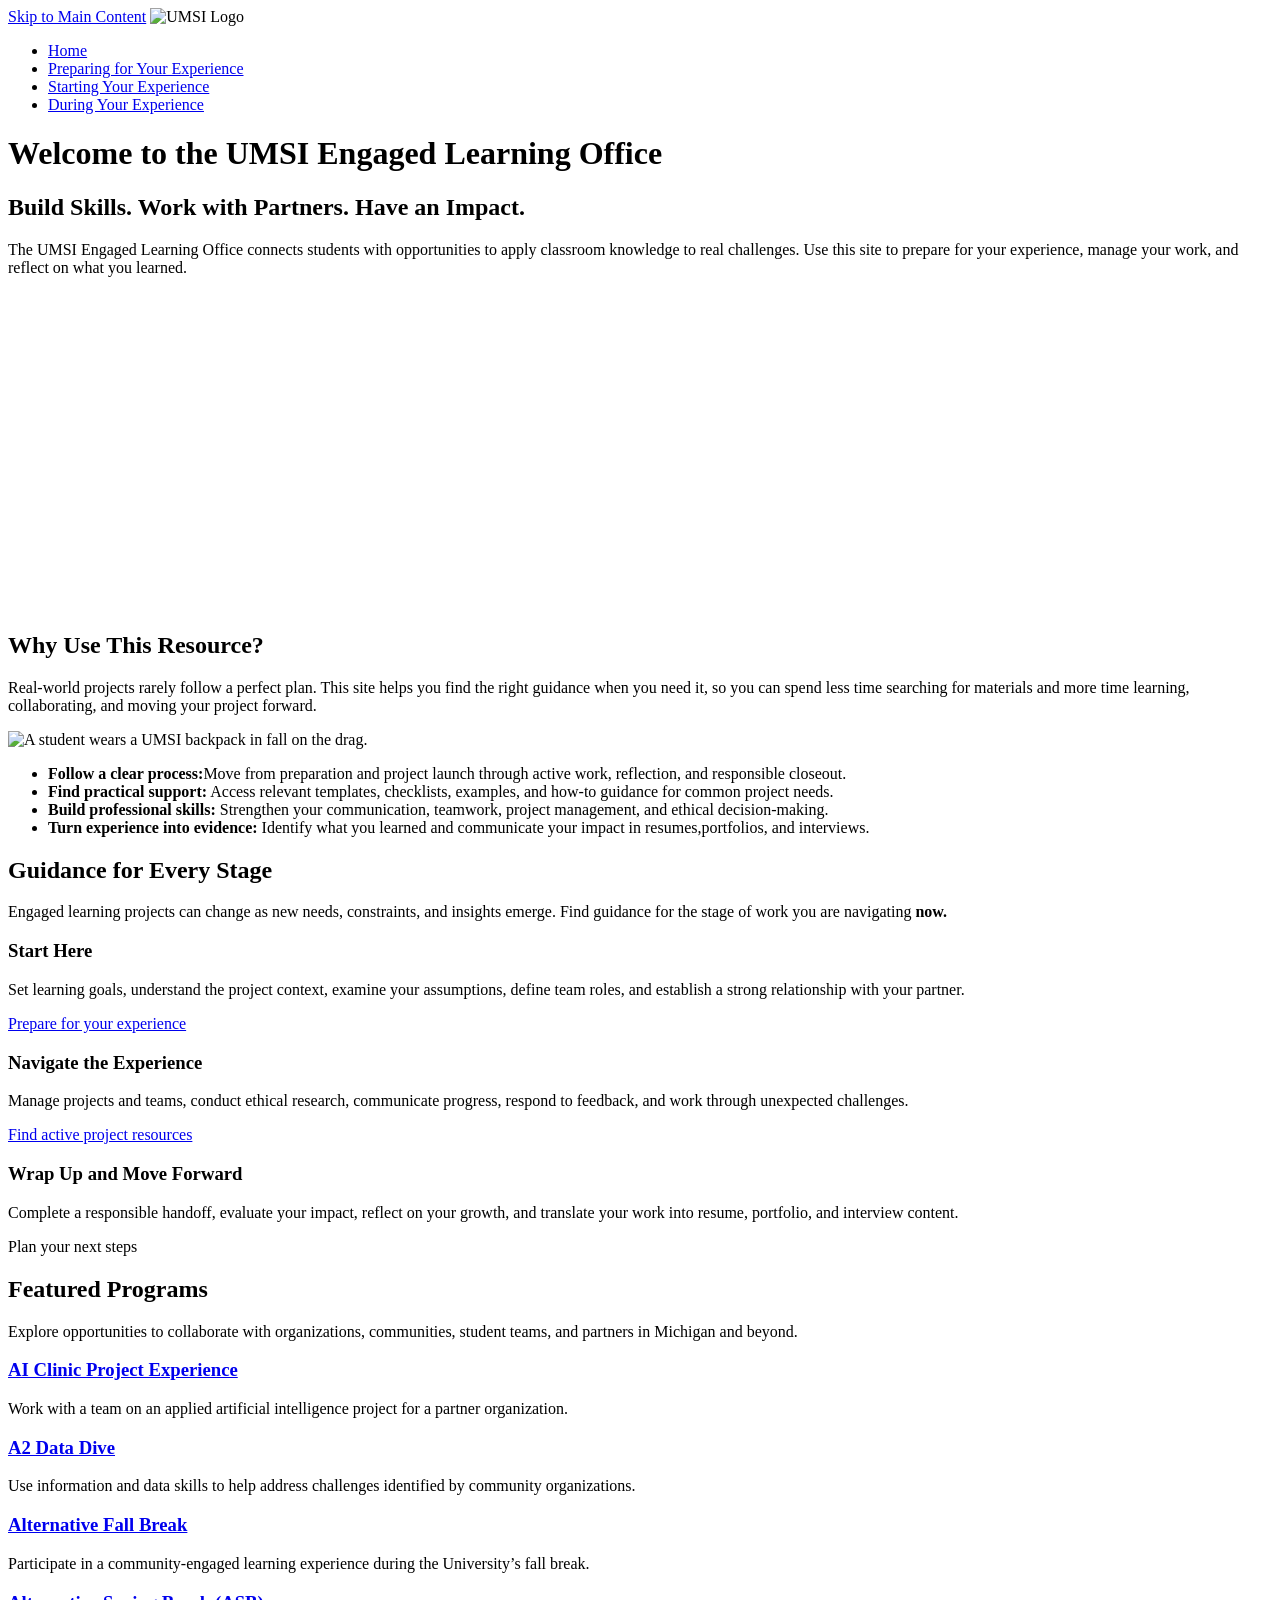
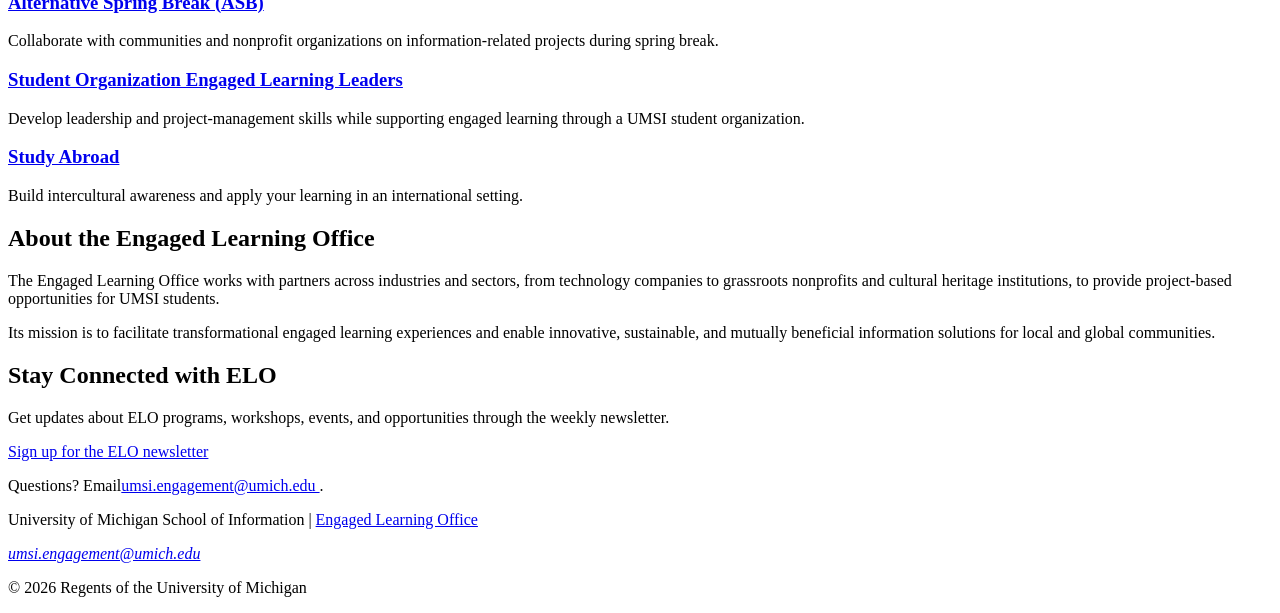
==== index.html @ be9a1fb5 "Complete HTML deliverable" ====
<!DOCTYPE html>
<html lang="en">
<head>
    <meta charset="UTF-8">
    <meta name="viewport" content="width=device-width, initial-scale=1.0">
    <title>Engaged Learning Resources | UMSI</title>

</head>
<body>

    <header>
  <a href = "#main">Skip to Main Content</a>
        <img src="images/UMSI_signature_vertical_informal_solidblue.jpg" alt="UMSI Logo">
        <nav>
            <ul>
                <li><a href = "index.html">Home</a></li>
                <li><a href = "prep.html">Preparing for Your Experience</a></li>
                <li><a href = "start.html">Starting Your Experience</a></li>
                <li><a href = "during.html">During Your Experience</a></li>
            </ul>
        </nav>
    <h1>Welcome to the UMSI Engaged Learning Office</h1>

    </header>
    <main id="main">
    <section>
      <h2>Build Skills. Work with Partners. Have an Impact.</h2>
      <p>
       The UMSI Engaged Learning Office connects students with opportunities to apply classroom knowledge to real challenges. Use this site to prepare for your experience, manage your work, and reflect on what you learned.
      </p>

      <iframe width="560px" height="315px" src="https://www.youtube.com/embed/81ZO9RfIJEQ?si=tBp82YWZMl1u7CVS" title="YouTube video player" frameborder="0" allow="accelerometer; autoplay; clipboard-write; encrypted-media; gyroscope; picture-in-picture; web-share" referrerpolicy="strict-origin-when-cross-origin" allowfullscreen></iframe>
         <!-- Note: this iframe might cause an Axe ARIA error - that's not on you that's on YouTube! -->
    </section>

<section>
    <h2>Why Use This Resource?</h2>

    <p>Real-world projects rarely follow a perfect plan. This site helps you find the right guidance when you need it, so you can spend less time searching for materials and more time learning, collaborating, and moving your project forward.
    </p>
        <img src="images/UMSI_CampusFall_UMSIBackpack_02.jpg" alt="A student wears a UMSI backpack in fall on the drag.">
    <ul>
        <li><strong>Follow a clear process:</strong>Move from preparation and project launch through active work, reflection, and responsible closeout.</li>
        <li><strong>Find practical support:</strong> Access relevant templates, checklists, examples, and how-to guidance for common project needs.</li>
        <li><strong>Build professional skills:</strong> Strengthen your communication, teamwork, project management, and ethical decision-making.</li>
        <li><strong>Turn experience into evidence:</strong> Identify what you learned and communicate your impact in resumes,portfolios, and interviews.</li>
    </ul>
</section>

 <section>
    <h2>Guidance for Every Stage</h2>
    <p>Engaged learning projects can change as new needs, constraints, and insights emerge. Find guidance for the stage of work you are navigating <strong>now.</strong></p>
    <article>
      <h3>Start Here</h3>
      <p>Set learning goals, understand the project context, examine your assumptions, define team roles, and establish a strong relationship with your partner.</p>
      <a href="prep.html">Prepare for your experience</a>
    </article>

    <article>
      <h3>Navigate the Experience</h3>
      <p>Manage projects and teams, conduct ethical research, communicate progress, respond to feedback, and work through unexpected challenges.</p>
      <a href="during.html">Find active project resources</a>
    </article>

    <article>
      <h3>Wrap Up and Move Forward</h3>
      <p>Complete a responsible handoff, evaluate your impact, reflect on your growth, and translate your work into resume, portfolio, and interview content.</p>
      <p>Plan your next steps</p>
    </article>
  </section>

   <section>
    <h2>Featured Programs</h2>
    <p>Explore opportunities to collaborate with organizations, communities, student teams, and partners in Michigan and beyond.</p>
    <article>
    <h3><a href="https://mcompass.umich.edu/_portal/tds-program-brochure?programid=12810">AI Clinic Project Experience</a></h3>
    <p>Work with a team on an applied artificial intelligence project for a partner organization.</p>
    </article>

    <article>
    <h3><a href="https://mcompass.umich.edu/_portal/tds-program-brochure?programid=12556">A2 Data Dive</a></h3>
    <p>Use information and data skills to help address challenges identified by community organizations.</p>
    </article>

     <article>
      <h3><a href="https://mcompass.umich.edu/_portal/tds-program-brochure?programid=11297">Alternative Fall Break</a></h3>
      <p>Participate in a community-engaged learning experience during the University’s fall break.</p>
    </article>

    <article>
      <h3><a href="https://mcompass.umich.edu/_portal/tds-program-brochure?programid=10621">Alternative Spring Break (ASB)</a></h3>
       <p>Collaborate with communities and nonprofit organizations on information-related projects during spring break.</p>
    </article>

    <article>
      <h3><a href="https://mcompass.umich.edu/_portal/tds-program-brochure?programid=12294">Student Organization Engaged Learning Leaders</a></h3>
       <p>Develop leadership and project-management skills while supporting engaged learning through a UMSI student organization.</p>
    </article>

    <article>
      <h3><a href="https://www.si.umich.edu/student-life/study-abroad">Study Abroad</a></h3>
      <p>Build intercultural awareness and apply your learning in an international setting. </p>
    </article>
   </section>
  <section>
    <h2>About the Engaged Learning Office</h2>
    <p>The Engaged Learning Office works with partners across industries and sectors, from technology companies to grassroots nonprofits and cultural heritage institutions, to provide project-based opportunities for UMSI students.</p>
    <p>Its mission is to facilitate transformational engaged learning experiences and enable innovative, sustainable, and mutually beneficial information solutions for local and global communities.</p>
  </section>
  <aside>
    <h2>Stay Connected with ELO</h2>
    <p>Get updates about ELO programs, workshops, events, and opportunities through the weekly newsletter.</p>
    <div>
       <a href="https://umsi.info/elo-newsletter"> Sign up for the ELO newsletter</a>
    </div>
    <p>Questions? Email<a href="mailto:umsi.engagement@umich.edu">umsi.engagement@umich.edu </a>.</p>
  </aside>


        <!-- Content taken & modified from UMGPT with the prompt, "Write me a webpage of intro content to help meet the following requirements - this is for the home page": and then pasted in the client objectives & project requirements"
        UMGPT. (2026). UMGPT ( GPT-5.6 Sol September 7th version) [Large language model]. -->
    </main>
    <footer>
        <p>University of Michigan School of Information | <a href="https://www.si.umich.edu/programs/engaged-learning/about-engaged-learning-office">Engaged Learning Office </a></p>
      <address>
        <a href="mailto:umsi.engagement@umich.edu">umsi.engagement@umich.edu</a>
      </address>
      <p>&copy; 2026 Regents of the University of Michigan</p>
    </footer>
</body>
</html>
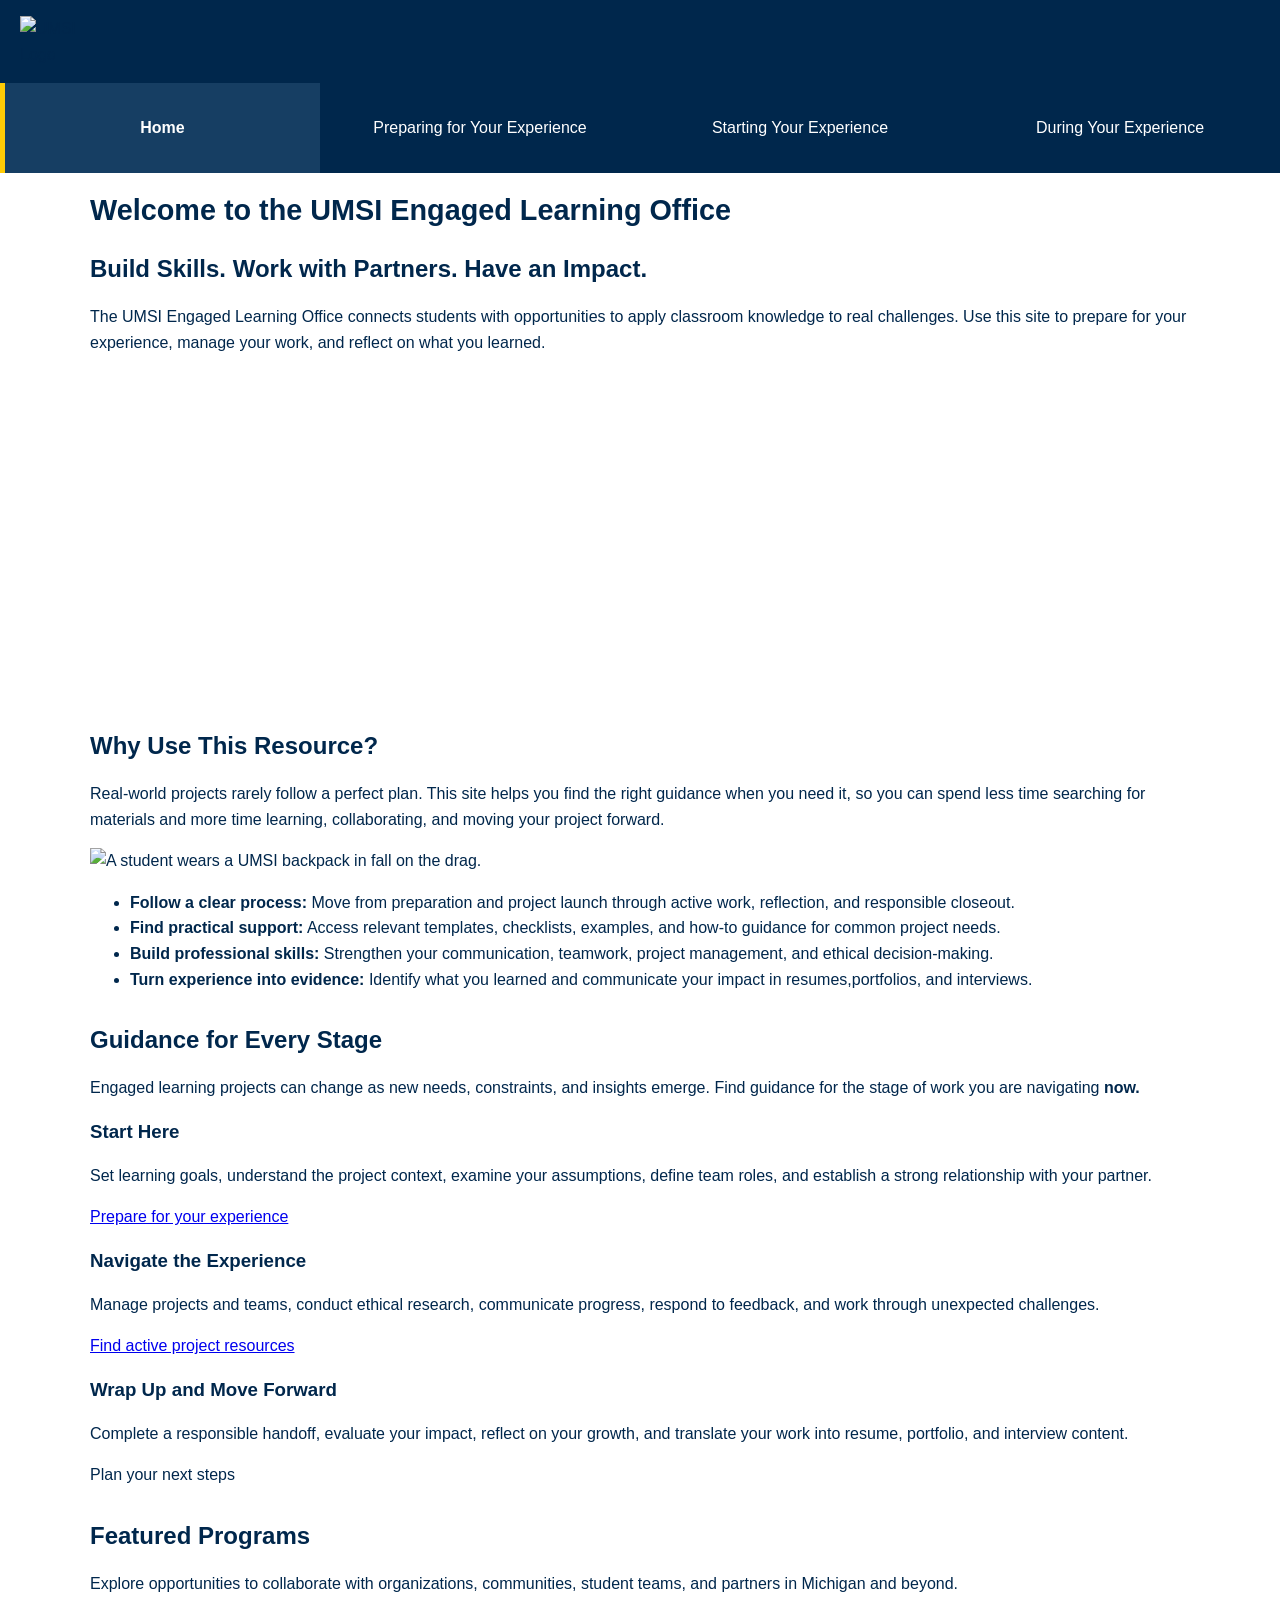
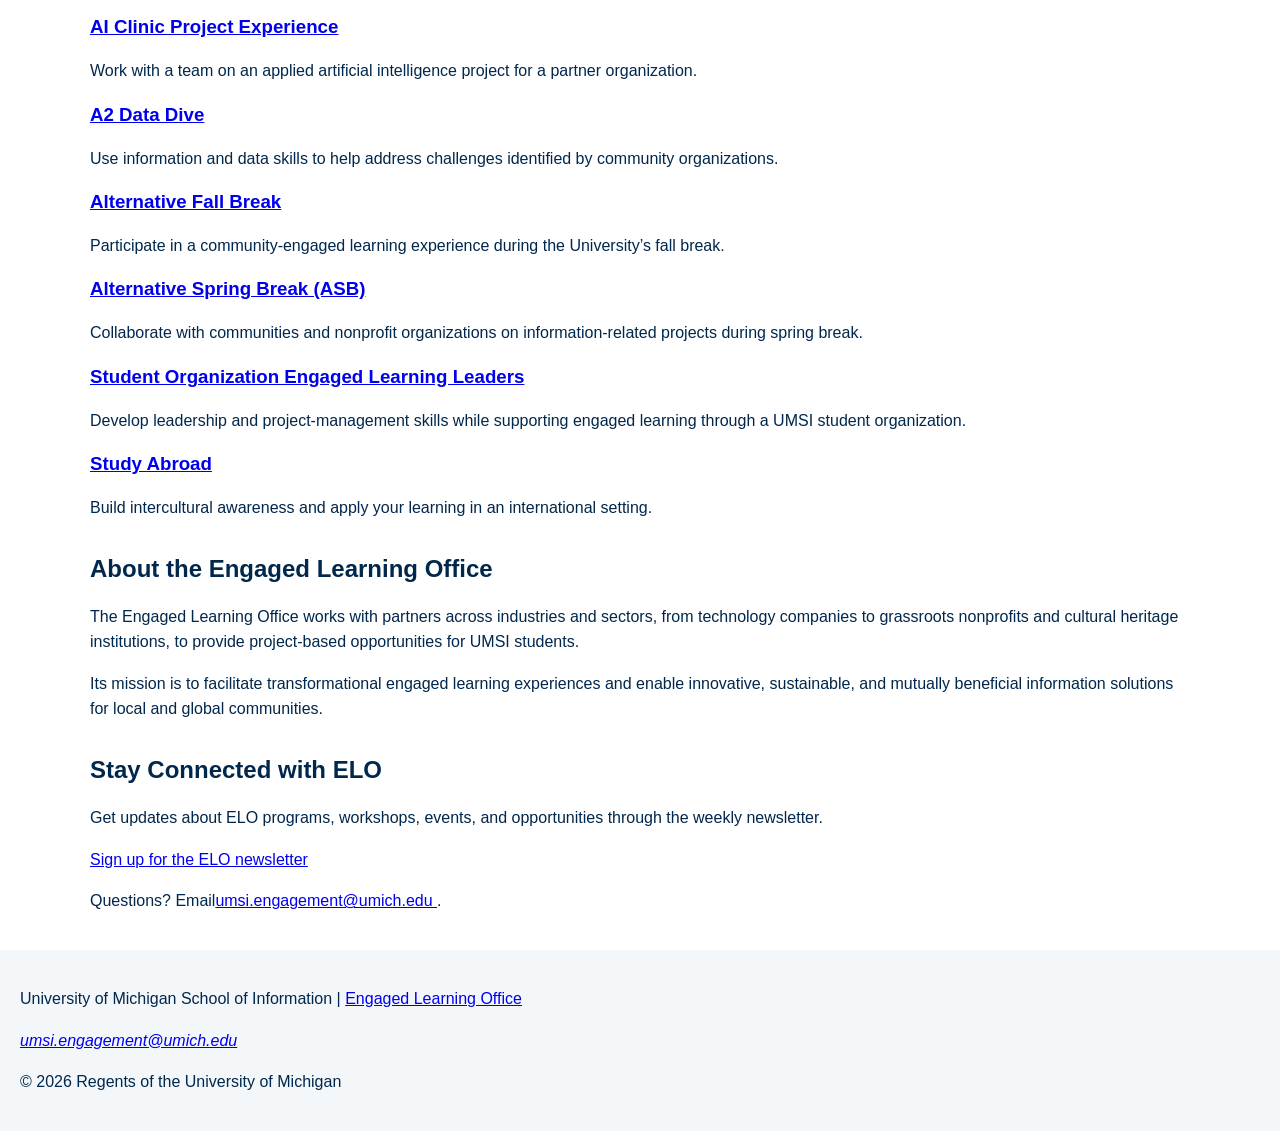
==== commit d22cc9d2: "Add mobile-first styling and update client project content" ====
--- a/index.html
+++ b/index.html
@@ -4,34 +4,34 @@
     <meta charset="UTF-8">
     <meta name="viewport" content="width=device-width, initial-scale=1.0">
     <title>Engaged Learning Resources | UMSI</title>
+    <link rel="stylesheet" href="css/style.css">
 
 </head>
 <body>
 
     <header>
-  <a href = "#main">Skip to Main Content</a>
+  <a href = "#main" class="skip-link">Skip to Main Content</a>
         <img src="images/UMSI_signature_vertical_informal_solidblue.jpg" alt="UMSI Logo">
         <nav>
             <ul>
-                <li><a href = "index.html">Home</a></li>
+                <li><a href = "index.html" aria-current="page">Home</a></li>
                 <li><a href = "prep.html">Preparing for Your Experience</a></li>
                 <li><a href = "start.html">Starting Your Experience</a></li>
                 <li><a href = "during.html">During Your Experience</a></li>
             </ul>
         </nav>
-    <h1>Welcome to the UMSI Engaged Learning Office</h1>
-
     </header>
     <main id="main">
-    <section>
-      <h2>Build Skills. Work with Partners. Have an Impact.</h2>
-      <p>
+      <section>
+        <h1>Welcome to the UMSI Engaged Learning Office</h1>
+        <h2>Build Skills. Work with Partners. Have an Impact.</h2>
+        <p>
        The UMSI Engaged Learning Office connects students with opportunities to apply classroom knowledge to real challenges. Use this site to prepare for your experience, manage your work, and reflect on what you learned.
       </p>
-
+      </section>
       <iframe width="560px" height="315px" src="https://www.youtube.com/embed/81ZO9RfIJEQ?si=tBp82YWZMl1u7CVS" title="YouTube video player" frameborder="0" allow="accelerometer; autoplay; clipboard-write; encrypted-media; gyroscope; picture-in-picture; web-share" referrerpolicy="strict-origin-when-cross-origin" allowfullscreen></iframe>
          <!-- Note: this iframe might cause an Axe ARIA error - that's not on you that's on YouTube! -->
-    </section>
+    
 
 <section>
     <h2>Why Use This Resource?</h2>
@@ -40,7 +40,7 @@
     </p>
         <img src="images/UMSI_CampusFall_UMSIBackpack_02.jpg" alt="A student wears a UMSI backpack in fall on the drag.">
     <ul>
-        <li><strong>Follow a clear process:</strong>Move from preparation and project launch through active work, reflection, and responsible closeout.</li>
+        <li><strong>Follow a clear process:</strong> Move from preparation and project launch through active work, reflection, and responsible closeout.</li>
         <li><strong>Find practical support:</strong> Access relevant templates, checklists, examples, and how-to guidance for common project needs.</li>
         <li><strong>Build professional skills:</strong> Strengthen your communication, teamwork, project management, and ethical decision-making.</li>
         <li><strong>Turn experience into evidence:</strong> Identify what you learned and communicate your impact in resumes,portfolios, and interviews.</li>
--- a/css/style.css
+++ b/css/style.css
@@ -0,0 +1,160 @@
+/* Header */
+header {
+    background-color: #00274c;
+}
+
+header > img {
+    display: block;
+    width: 80px;
+    height: auto;
+    margin: 0;
+    padding: 16px 20px;
+}
+
+/* Main page title */
+main h1 {
+    font-size: 1.8rem;
+    line-height: 1.25;
+    margin: 0 0 24px;
+}
+
+
+
+/* Skip to main content */
+.skip-link {
+    position: absolute;
+    top: -100px;
+    left: 10px;
+    background-color: #ffcb05;
+    color: #00274c;
+    padding: 12px;
+    z-index: 1000;
+}
+
+.skip-link:focus {
+    top: 10px;
+}
+
+/* General page layout */
+body {
+    margin: 0;
+    background-color: #ffffff;
+    color: #00274c;
+    font-family: Arial, sans-serif;
+    line-height: 1.6;
+}
+
+/* Page title */
+header h1 {
+    padding: 0 20px;
+    margin: 24px 0;
+    font-size: 1.8rem;
+}
+
+/* Main content */
+main {
+    padding: 20px;
+    max-width: 1100px;
+    margin: 0 auto;
+}
+
+/* Headings */
+h1, h2, h3 {
+    line-height: 1.3;
+}
+
+h1 {
+    font-size: 2rem;
+}
+
+h2 {
+    font-size: 1.5rem;
+}
+
+/* Responsive images and videos */
+img,
+video,
+iframe {
+    max-width: 100%;
+}
+
+img,
+video {
+    height: auto;
+}
+
+/* Section spacing */
+section {
+    margin-bottom: 32px;
+}
+
+/* Footer */
+footer {
+    padding: 20px;
+    background-color: #f4f7fa;
+}
+
+
+/* Mobile Navigation */
+nav {
+    background-color: #00274c;
+}
+
+nav ul {
+    list-style: none;
+    margin: 0;
+    padding: 0;
+}
+
+nav a {
+    display: block;
+    color: white;
+    padding: 15px 20px;
+    text-decoration: none;
+}
+
+nav a:hover,
+nav a:focus-visible {
+    background-color: #ffcb05;
+    color: #00274c;
+}
+
+
+/* Current page indicator */
+nav a[aria-current="page"] {
+    border-left: 5px solid #ffcb05;
+    background-color: #163e63;
+    font-weight: bold;
+}
+
+/* Keyboard focus indicator */
+nav a:focus-visible {
+    outline: 3px solid #ffcb05;
+    outline-offset: -3px;
+}
+
+/* Hover and focus for current page */
+nav a[aria-current="page"]:hover,
+nav a[aria-current="page"]:focus-visible {
+    background-color: #ffcb05;
+    color: #00274c;
+}
+
+/* Desktop navigation */
+@media screen and (min-width: 768px) {
+    nav ul {
+        display: flex;
+    }
+
+    nav li {
+        flex: 1;
+    }
+
+    nav a {
+    text-align: center;
+    display: flex;
+    align-items: center;
+    justify-content: center;
+    min-height: 60px;
+}
+}
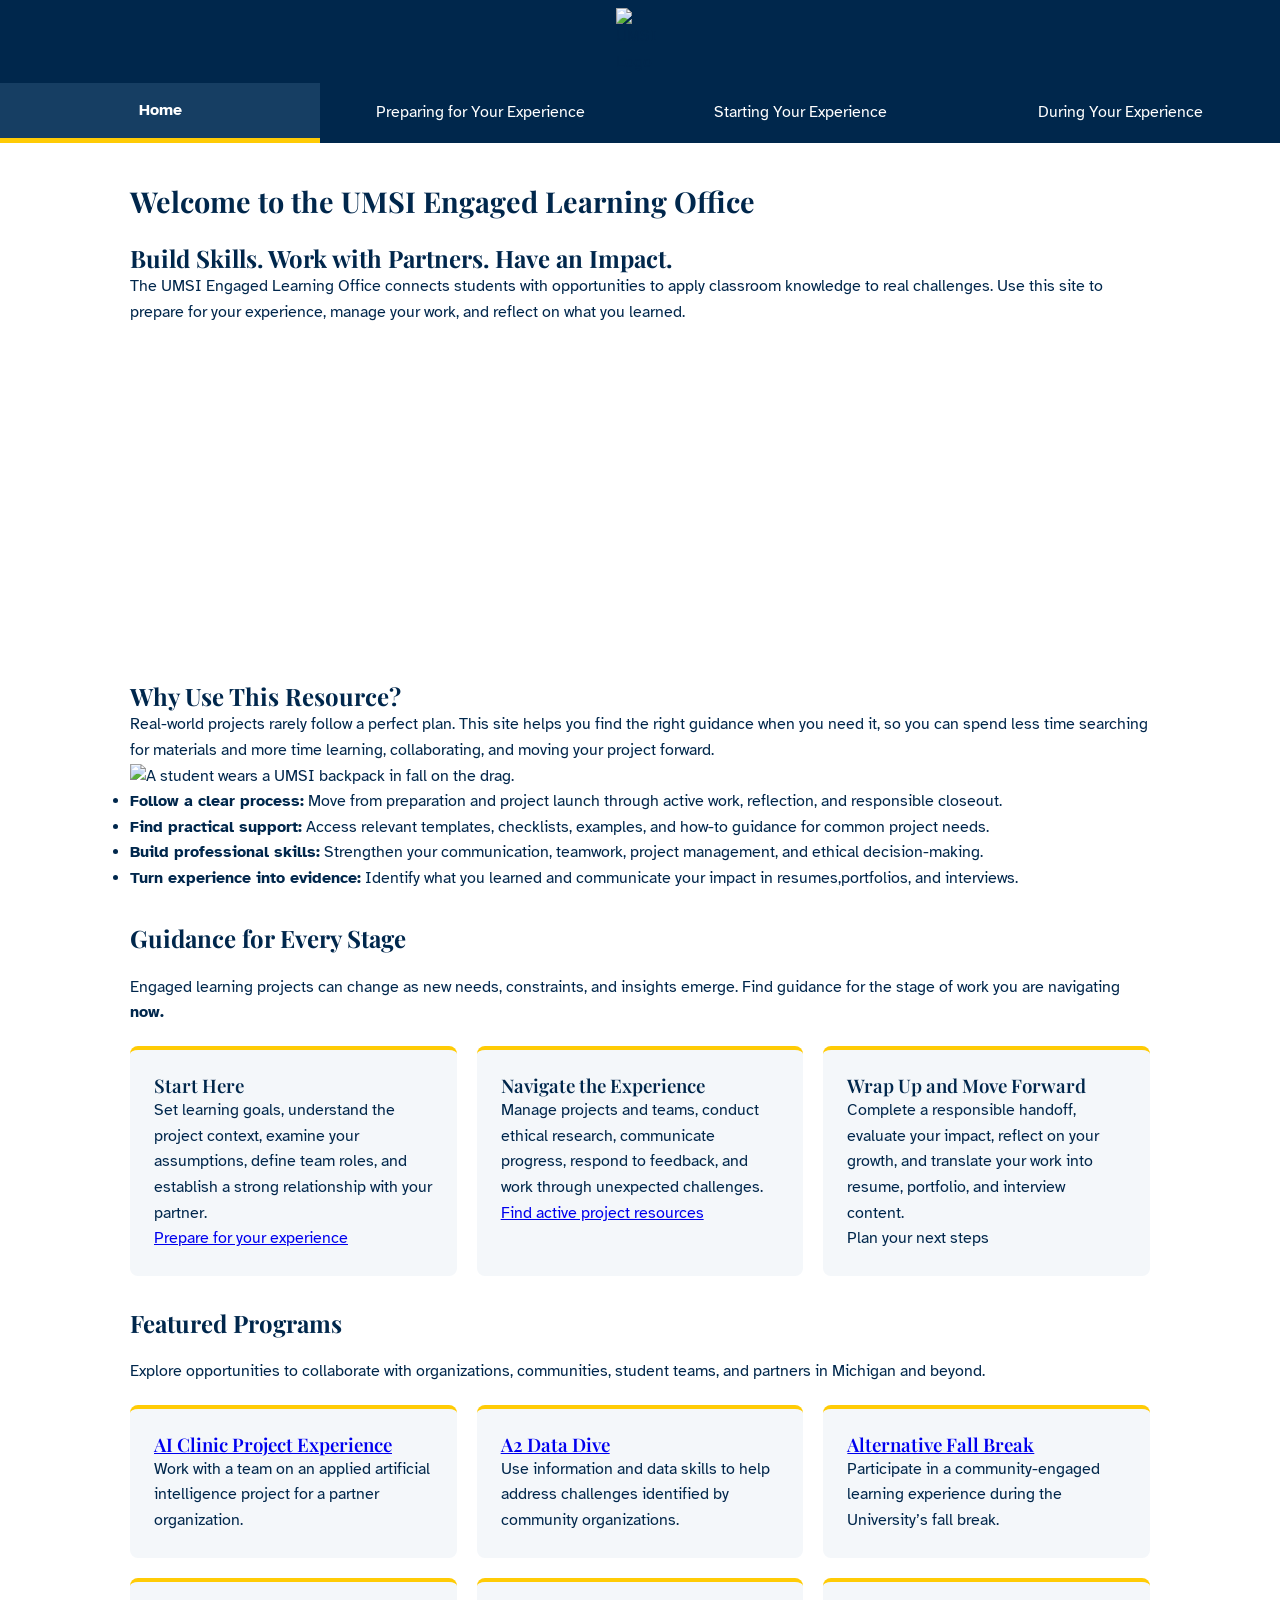
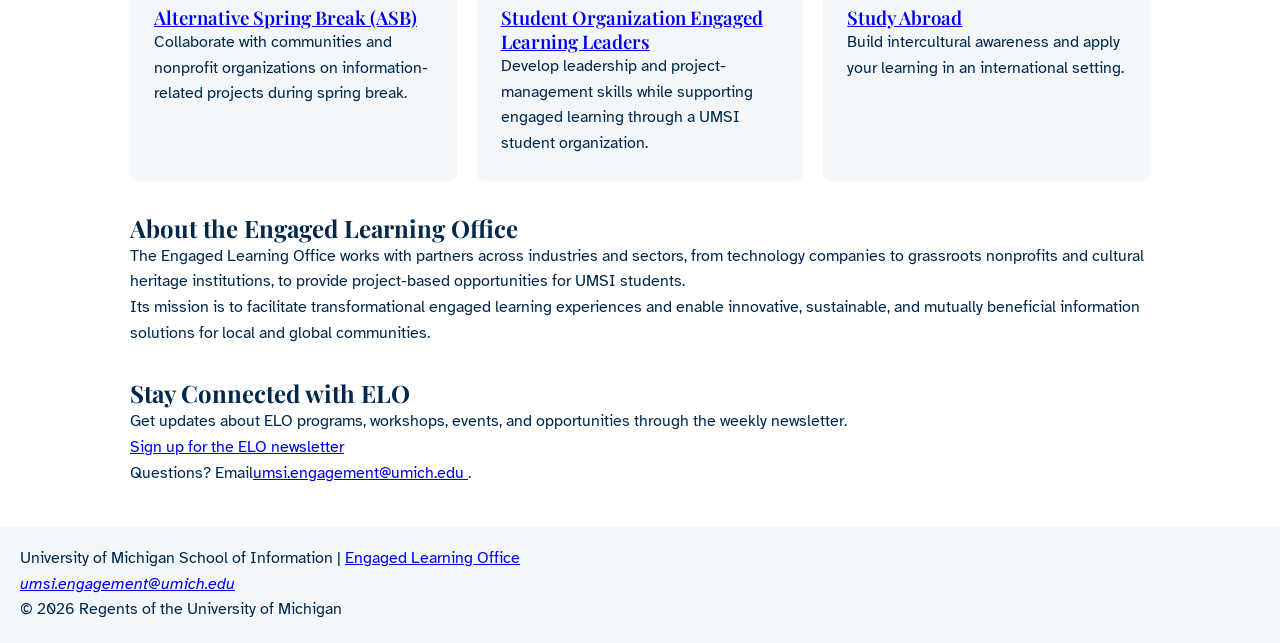
==== commit f242325d: "Add responsive layout and interactive checklist" ====
--- a/index.html
+++ b/index.html
@@ -4,6 +4,10 @@
     <meta charset="UTF-8">
     <meta name="viewport" content="width=device-width, initial-scale=1.0">
     <title>Engaged Learning Resources | UMSI</title>
+    <link rel="stylesheet" href="css/reset.css">
+    <link rel="preconnect" href="https://fonts.googleapis.com">
+<link rel="preconnect" href="https://fonts.gstatic.com" crossorigin>
+<link href="https://fonts.googleapis.com/css2?family=Atkinson+Hyperlegible:ital,wght@0,400;0,700;1,400;1,700&family=Playfair+Display:ital,wght@0,400..900;1,400..900&display=swap" rel="stylesheet">
     <link rel="stylesheet" href="css/style.css">
 
 </head>
@@ -47,7 +51,7 @@
     </ul>
 </section>
 
- <section>
+<section class="guidance-grid">
     <h2>Guidance for Every Stage</h2>
     <p>Engaged learning projects can change as new needs, constraints, and insights emerge. Find guidance for the stage of work you are navigating <strong>now.</strong></p>
     <article>
@@ -69,7 +73,7 @@
     </article>
   </section>
 
-   <section>
+   <section class="program-grid">
     <h2>Featured Programs</h2>
     <p>Explore opportunities to collaborate with organizations, communities, student teams, and partners in Michigan and beyond.</p>
     <article>
@@ -125,7 +129,13 @@
       <address>
         <a href="mailto:umsi.engagement@umich.edu">umsi.engagement@umich.edu</a>
       </address>
-      <p>&copy; 2026 Regents of the University of Michigan</p>
+      <p>&copy; <span id="current-year">2026</span> Regents of the University of Michigan</p>
     </footer>
+    
+    <script>
+        document.getElementById("current-year").textContent =
+            new Date().getFullYear();
+    </script>
 </body>
 </html>
+
--- a/css/style.css
+++ b/css/style.css
@@ -7,8 +7,8 @@
     display: block;
     width: 80px;
     height: auto;
-    margin: 0;
-    padding: 16px 20px;
+    margin: 0 auto;
+    padding: 8px 16px;
 }
 
 /* Main page title */
@@ -40,8 +40,17 @@
     margin: 0;
     background-color: #ffffff;
     color: #00274c;
-    font-family: Arial, sans-serif;
     line-height: 1.6;
+}
+
+/* Body typography */
+body {
+    font-family: "Atkinson Hyperlegible", Arial, sans-serif;
+}
+
+/* Headings */
+h1, h2, h3 {
+    font-family: "Playfair Display", Georgia, serif;
 }
 
 /* Page title */
@@ -51,6 +60,18 @@
     font-size: 1.8rem;
 }
 
+h1 {
+    font-weight: 700;
+}
+
+h2 {
+    font-weight: 700;
+}
+
+h3 {
+    font-weight: 600;
+}
+
 /* Main content */
 main {
     padding: 20px;
@@ -109,7 +130,7 @@
 nav a {
     display: block;
     color: white;
-    padding: 15px 20px;
+    padding: 12px 16px;
     text-decoration: none;
 }
 
@@ -140,8 +161,141 @@
     color: #00274c;
 }
 
-/* Desktop navigation */
+/* Mobile-first grid layout */
+.guidance-grid,
+.program-grid,
+.preparation-grid {
+    display: grid;
+    grid-template-columns: 1fr;
+    gap: 20px;
+}
+
+/* Headings and introductory text */
+.guidance-grid > h2,
+.guidance-grid > p,
+.program-grid > h2,
+.program-grid > p,
+.preparation-grid > h2,
+.preparation-grid > p {
+    grid-column: 1 / -1;
+}
+
+/* Content cards */
+.guidance-grid article,
+.program-grid article,
+.preparation-grid article {
+    padding: 20px;
+    background-color: #f4f7fa;
+    border-top: 4px solid #ffcb05;
+    border-radius: 8px;
+}
+
+/* Start and During: Mobile layout */
+.experience-layout {
+    display: grid;
+    grid-template-columns: 1fr;
+    gap: 24px;
+}
+
+.experience-layout > h1 {
+    grid-column: 1 / -1;
+}
+
+/* 404 Error Page */
+.error-page {
+    min-height: 60vh;
+    display: flex;
+    flex-direction: column;
+    justify-content: center;
+    align-items: center;
+    text-align: center;
+    padding: 48px 20px;
+}
+
+.error-page h1 {
+    font-size: 2.5rem;
+    color: #00274c;
+    margin-bottom: 24px;
+}
+
+.error-page p {
+    max-width: 550px;
+    margin-bottom: 16px;
+}
+
+.home-button {
+    display: inline-block;
+    margin-top: 24px;
+    padding: 12px 24px;
+    background-color: #00274c;
+    color: #ffffff;
+    text-decoration: none;
+    border-radius: 6px;
+    font-weight: bold;
+}
+
+.home-button:hover,
+.home-button:focus-visible {
+    background-color: #ffcb05;
+    color: #00274c;
+}
+
+.home-button:focus-visible {
+    outline: 3px solid #00274c;
+    outline-offset: 3px;
+}
+
+
+/* Interactive Preparation Checklist */
+.preparation-checklist {
+    background-color: #f4f7fa;
+    padding: 24px;
+    border-top: 4px solid #ffcb05;
+    border-radius: 8px;
+}
+
+.checklist-items {
+    display: grid;
+    grid-template-columns: 1fr;
+    gap: 12px;
+    margin: 20px 0;
+}
+
+.checklist-items label {
+    display: flex;
+    align-items: flex-start;
+    gap: 12px;
+    padding: 12px;
+    background-color: #ffffff;
+    border: 1px solid #d6dce2;
+    border-radius: 6px;
+    cursor: pointer;
+}
+
+.checklist-items input {
+    width: 20px;
+    height: 20px;
+    flex-shrink: 0;
+    accent-color: #00274c;
+}
+
+.checklist-items label:focus-within {
+    outline: 3px solid #00274c;
+    outline-offset: 2px;
+}
+
+#checklist-progress {
+    font-weight: bold;
+    margin-top: 16px;
+    color: #00274c;
+}
+
+
+
+/* Tablet Layout */
 @media screen and (min-width: 768px) {
+
+    /* Navigation */
     nav ul {
         display: flex;
     }
@@ -151,10 +305,89 @@
     }
 
     nav a {
-    text-align: center;
-    display: flex;
-    align-items: center;
-    justify-content: center;
-    min-height: 60px;
-}
-}
+        text-align: center;
+        display: flex;
+        align-items: center;
+        justify-content: center;
+        min-height: 60px;
+    }
+
+    /* Current page indicator */
+    nav a[aria-current="page"] {
+        border-left: none;
+        border-bottom: 5px solid #ffcb05;
+    }
+
+    /* Homepage: two-column cards */
+    .guidance-grid,
+    .program-grid {
+        grid-template-columns: repeat(2, minmax(0, 1fr));
+    }
+
+    /* Preparation page: two-column articles */
+    .preparation-grid {
+        grid-template-columns: repeat(2, minmax(0, 1fr));
+    }
+
+    /* Larger screen spacing */
+    main {
+        padding: 32px;
+    }
+
+    .guidance-grid article,
+    .program-grid article,
+    .preparation-grid article {
+        padding: 24px;
+    }
+    
+    /* Start and During: Tablet layout */
+    .experience-layout {
+        grid-template-columns: repeat(2, minmax(0, 1fr));
+        column-gap: 32px;
+    }
+
+    .experience-layout > section:first-of-type {
+        grid-column: 1 / -1;
+    }
+
+    /* challeng checklist */
+    .preparation-checklist {
+    padding: 32px;
+}
+
+.checklist-items {
+    max-width: 760px;
+}
+
+}
+
+/* Desktop Layout */
+@media screen and (min-width: 1024px) {
+
+    /* Homepage: three-column cards */
+    .guidance-grid,
+    .program-grid {
+        grid-template-columns: repeat(3, minmax(0, 1fr));
+    }
+
+    /* Preparation page: keep articles in two columns */
+    .preparation-grid {
+        grid-template-columns: repeat(2, minmax(0, 1fr));
+    }
+
+    /* Featured resources span the full width */
+    .preparation-grid article:last-of-type {
+        grid-column: 1 / -1;
+    }
+
+    /* More breathing room on desktop */
+    main {
+        padding: 40px;
+    }
+
+    /* Start and During: Desktop spacing */
+    .experience-layout {
+        column-gap: 48px;
+    }
+
+}
